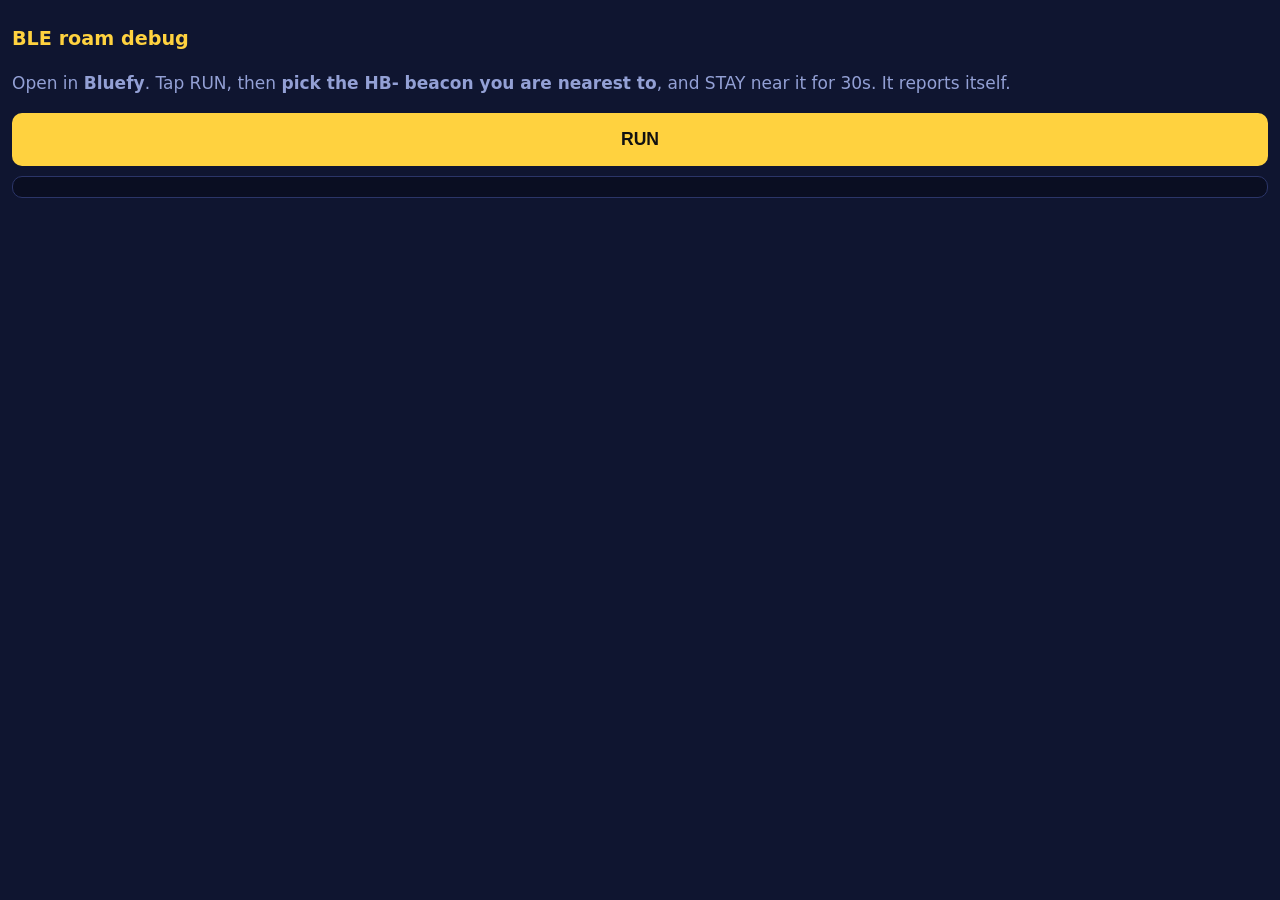
==== bledbg.html @ 96c1d33c "House Impostor: live-action Among Us in your house (BLE room detection) Initial public snapshot of t" ====
<!doctype html>
<html lang="en">
<head>
<meta charset="utf-8">
<meta name="viewport" content="width=device-width, initial-scale=1">
<title>BLE roam debug</title>
<style>
body{margin:0;padding:12px;background:#0f1530;color:#e8ecff;font:17px/1.5 system-ui,sans-serif}
h1{font-size:1.2rem;color:#ffd23f}
button{display:block;width:100%;margin:10px 0;padding:16px;font-size:1.1rem;font-weight:700;border:0;border-radius:10px;background:#ffd23f;color:#111}
#log{white-space:pre-wrap;background:#0a0e22;border:1px solid #2b3568;border-radius:10px;padding:10px;font:13px/1.45 ui-monospace,monospace;max-height:60vh;overflow:auto}
.ok{color:#4ade80}.bad{color:#ff8a9b}.dim{color:#93a0d5}
</style>
</head>
<body>
<h1>BLE roam debug</h1>
<p class="dim">Open in <b>Bluefy</b>. Tap RUN, then <b>pick the HB- beacon you are nearest to</b>, and STAY near it for 30s. It reports itself.</p>
<button id="run">RUN</button>
<div id="log"></div>
<script>
const $=(s)=>document.querySelector(s);
const lines=[];
function log(t,c){const d=document.createElement('div');if(c)d.className=c;d.textContent=t;$('#log').appendChild(d);lines.push(t);}
function rep(o){try{fetch('/api/diag',{method:'POST',headers:{'content-type':'application/json'},body:JSON.stringify(o)});}catch(e){}}
const bth=navigator.bluetooth;
window._keep=[];
const heard={};   // name -> {rssi, via}
function onAd(via){return (e)=>{const n=(e.device&&(e.device.name||e.device.localName))||'?';
  if(!heard[n])heard[n]={rssi:e.rssi,via:via};
  if(e.rssi>heard[n].rssi)heard[n].rssi=e.rssi;
  log('ADV '+n+' rssi='+e.rssi+'  via='+via, via==='picked'?'ok':'');};}

$('#run').onclick=async()=>{
  log('=== RUN: which beacons can a watch actually hear? ===');
  let granted=[]; try{granted=await bth.getDevices();}catch(e){}
  const gNames=granted.map(d=>d.name||'?');
  log('already-granted devices: '+gNames.join(', '),'dim');
  rep({ev:'rStart',granted:gNames});

  // 1) pick the nearest beacon (this is the handle that HAS worked before)
  let picked=null;
  try{ picked=await bth.requestDevice({filters:[{namePrefix:'HB-'}]}); }
  catch(e){ log('picker threw '+e,'bad'); rep({ev:'rPick',err:''+e}); return; }
  window._keep.push(picked);
  log('PICKED: '+(picked.name||'?')+'  (stay near this one)','ok');
  picked.addEventListener('advertisementreceived',onAd('picked'));
  try{ await picked.watchAdvertisements(); }catch(e){ log('picked watch threw '+e,'bad'); }

  // 2) ALSO watch every already-granted handle, tagged separately
  let gWatched=0;
  for(const d of granted){
    if(!(d.name||'').startsWith('HB-'))continue;
    window._keep.push(d);
    d.addEventListener('advertisementreceived',onAd('granted:'+d.name));
    try{ await d.watchAdvertisements(); gWatched++; }catch(e){}
  }
  log('also watching '+gWatched+' granted handle(s)');
  log('--- listening 30s: walk near your other beacon(s) ---');

  await new Promise(r=>setTimeout(r,30000));
  const names=Object.keys(heard);
  log('--- heard '+names.length+' distinct: '+names.join(', ')+' ---', names.length?'ok':'bad');
  rep({ev:'rDone',picked:picked.name,gWatched,distinct:names.length,heard,lines:lines.slice(-60)});
};
</script>
</body>
</html>
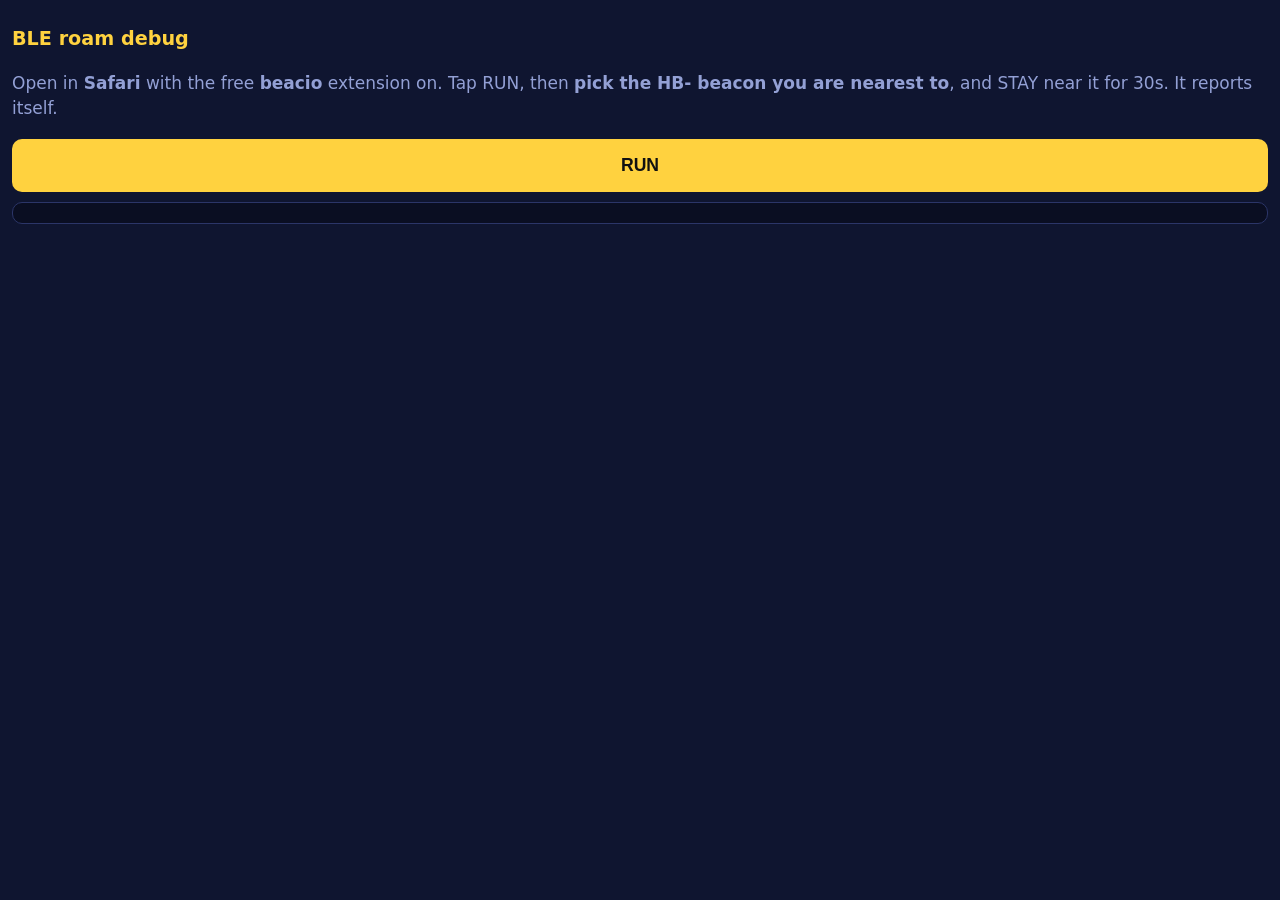
==== commit 864baa24: "ios: replace Bluefy with the beacio Safari extension, with real setup steps Co-Authored-By: Claude C" ====
--- a/bledbg.html
+++ b/bledbg.html
@@ -14,7 +14,7 @@
 </head>
 <body>
 <h1>BLE roam debug</h1>
-<p class="dim">Open in <b>Bluefy</b>. Tap RUN, then <b>pick the HB- beacon you are nearest to</b>, and STAY near it for 30s. It reports itself.</p>
+<p class="dim">Open in <b>Safari</b> with the free <b>beacio</b> extension on. Tap RUN, then <b>pick the HB- beacon you are nearest to</b>, and STAY near it for 30s. It reports itself.</p>
 <button id="run">RUN</button>
 <div id="log"></div>
 <script>
